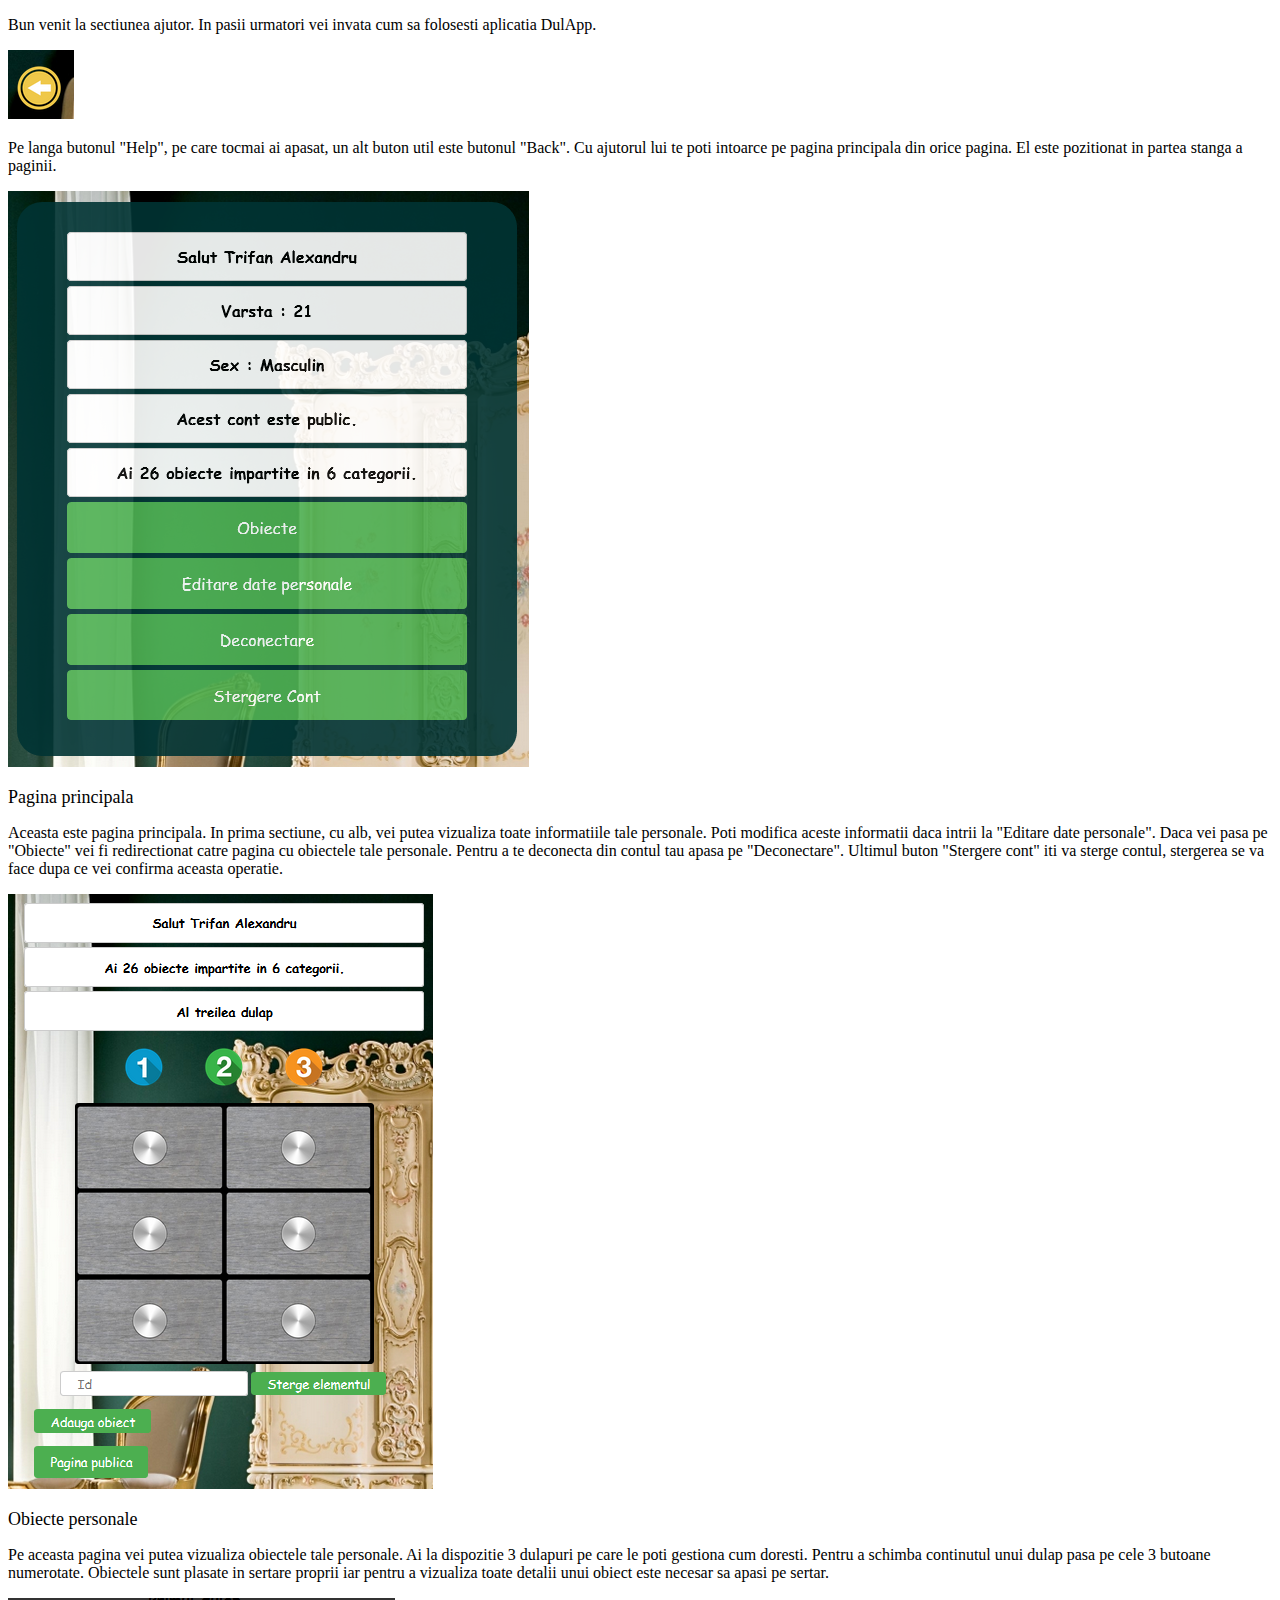
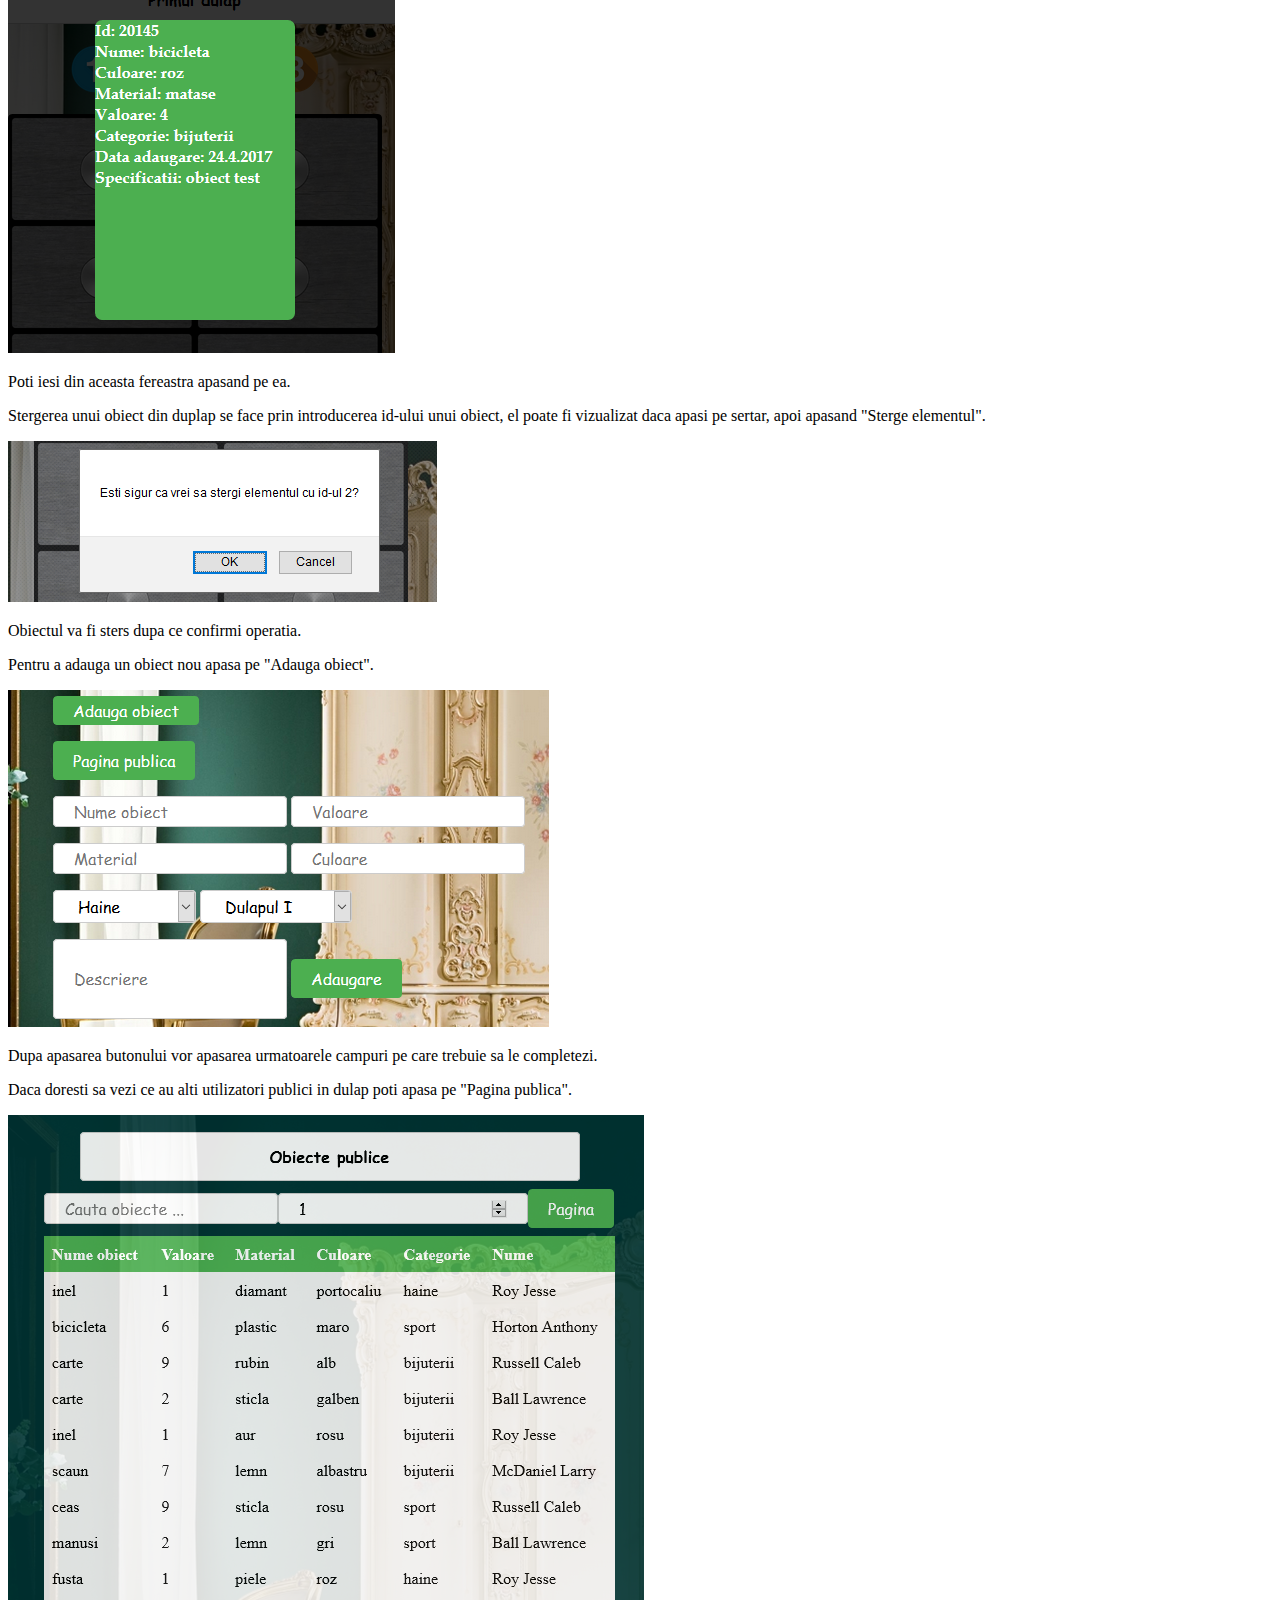
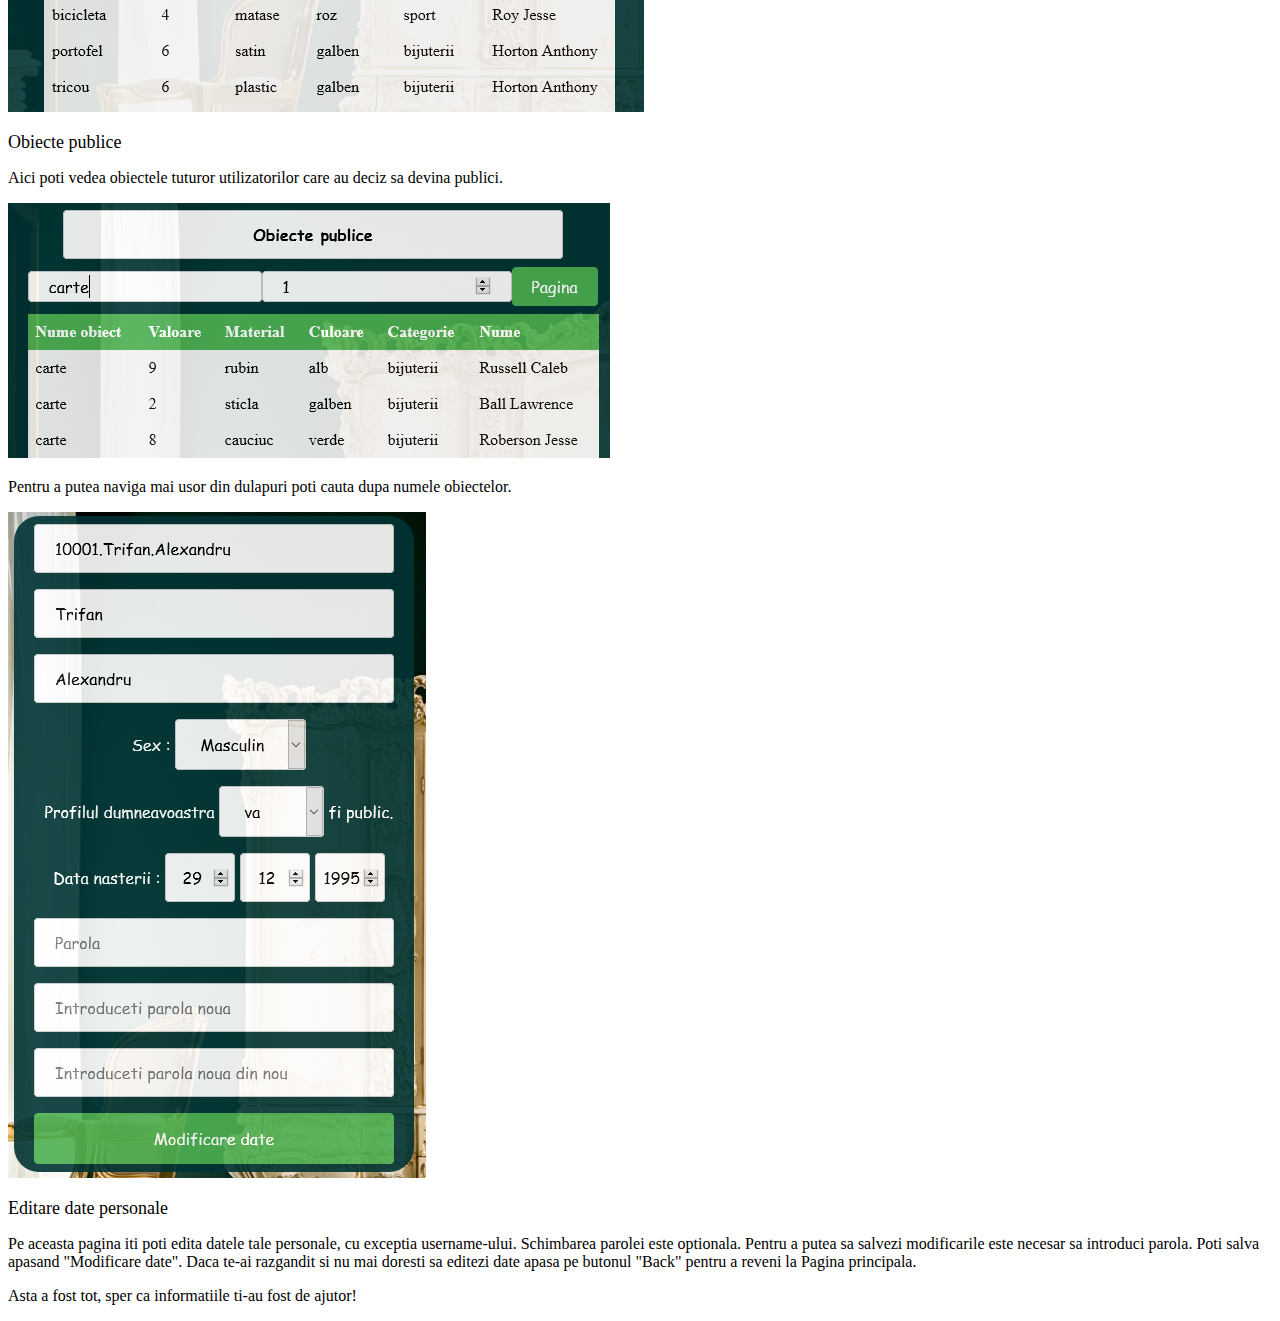
==== help.html @ 20a94efe "Add files via upload" ====
<!DOCTYPE html>
<html>
<head>
<title>Help</title>
<link rel="icon" type="image/png" href="image/icon.png">
<link rel="stylesheet" type="text/css" href="css/login.css">
</head>
<body>
<div id="body">
<p>Bun venit la sectiunea ajutor. In pasii urmatori vei invata cum sa folosesti aplicatia DulApp.</p>
<div>
<img src="image/bback.png">
<p>Pe langa butonul "Help", pe care tocmai ai apasat, un alt buton util este butonul "Back". Cu ajutorul lui te poti intoarce pe pagina principala din orice pagina. El este pozitionat in partea stanga a paginii. </p>
</div>
<div>
<img src="image/info.png">
<p><font size="4">Pagina principala</font><br></p>
<p>Aceasta este pagina principala. In prima sectiune, cu alb, vei putea vizualiza toate informatiile tale personale. Poti modifica aceste informatii daca intrii la "Editare date personale". Daca vei pasa pe "Obiecte" vei fi redirectionat catre pagina cu obiectele tale personale. Pentru a te deconecta din contul tau apasa pe "Deconectare". Ultimul buton "Stergere cont" iti va sterge contul, stergerea se va face dupa ce vei confirma aceasta operatie.</p>
</div>
<div>
<img src="image/detalii.png">
<p><font size="4">Obiecte personale</font><br></p>
<p>Pe aceasta pagina vei putea vizualiza obiectele tale personale. Ai la dispozitie 3 dulapuri pe care le poti gestiona cum doresti. Pentru a schimba continutul unui dulap pasa pe cele 3 butoane numerotate. Obiectele sunt plasate in sertare proprii iar pentru a vizualiza toate detalii unui obiect este necesar sa apasi pe sertar. </p>
<img src="image/detaliiob.png">
<p>Poti iesi din aceasta fereastra apasand pe ea.</p>
<p>Stergerea unui obiect din duplap se face prin introducerea id-ului unui obiect, el poate fi vizualizat daca apasi pe sertar, apoi apasand "Sterge elementul".</p>
<img src="image/confirma.png">
<p>Obiectul va fi sters dupa ce confirmi operatia.</p>
<p>Pentru a adauga un obiect nou apasa pe "Adauga obiect".</p>
<img src="image/adaugaob.png">
<p>Dupa apasarea butonului vor apasarea urmatoarele campuri pe care trebuie sa le completezi.</p>
<p>Daca doresti sa vezi ce au alti utilizatori publici in dulap poti apasa pe "Pagina publica".</p>
</div>
<div>
<img src="image/obpub.png">
<p><font size="4">Obiecte publice</font><br></p>
<p>Aici poti vedea obiectele tuturor utilizatorilor care au deciz sa devina publici. </p>
<img src="image/cautare.png">
<p>Pentru a putea naviga mai usor din dulapuri poti cauta dupa numele obiectelor.</p> 
</div>
<div>
<img src="image/modificare.png">
<p><font size="4">Editare date personale</font><br></p>
<p>Pe aceasta pagina iti poti edita datele tale personale, cu exceptia username-ului. Schimbarea parolei este optionala. Pentru a putea sa salvezi modificarile este necesar sa introduci parola. Poti salva apasand "Modificare date". Daca te-ai razgandit si nu mai doresti sa editezi date apasa pe butonul "Back" pentru a reveni la Pagina principala.</p>
</div>
<p>Asta a fost tot, sper ca informatiile ti-au fost de ajutor!</p>
</div>
</body>
</html>
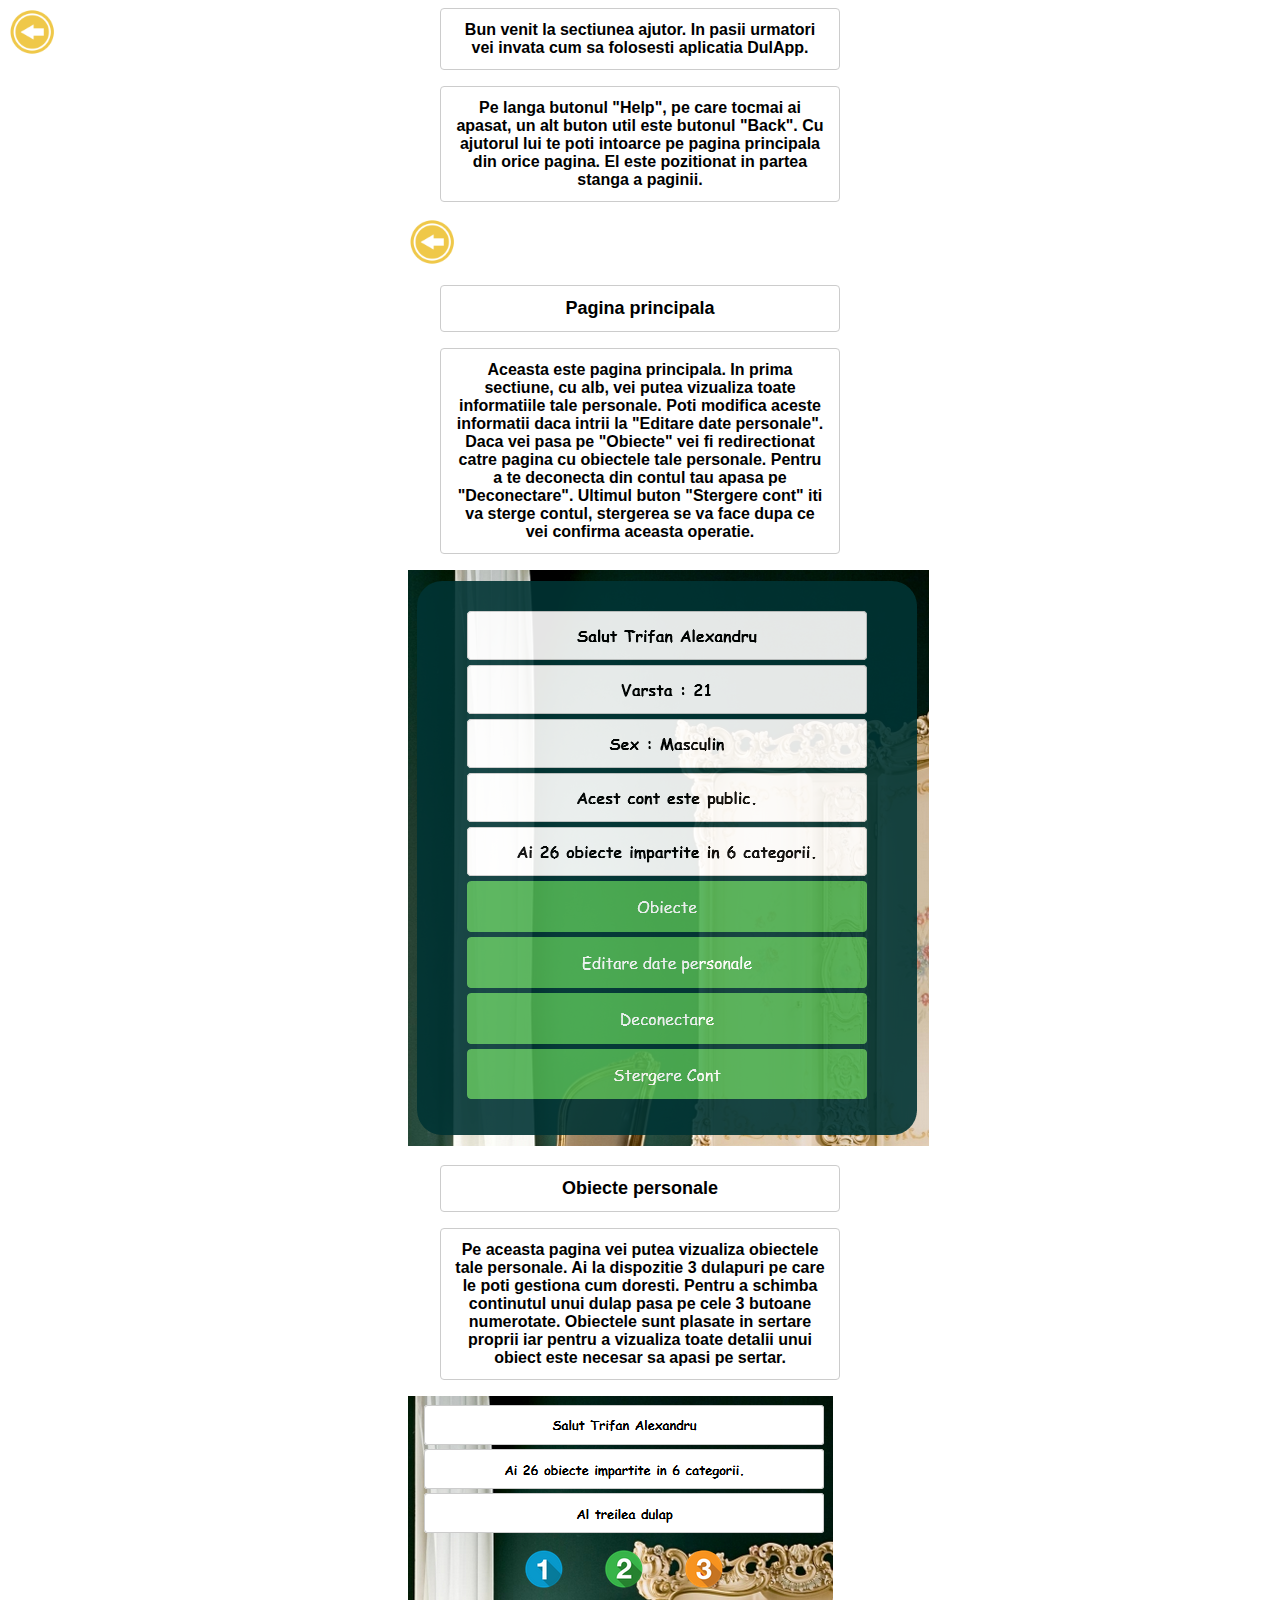
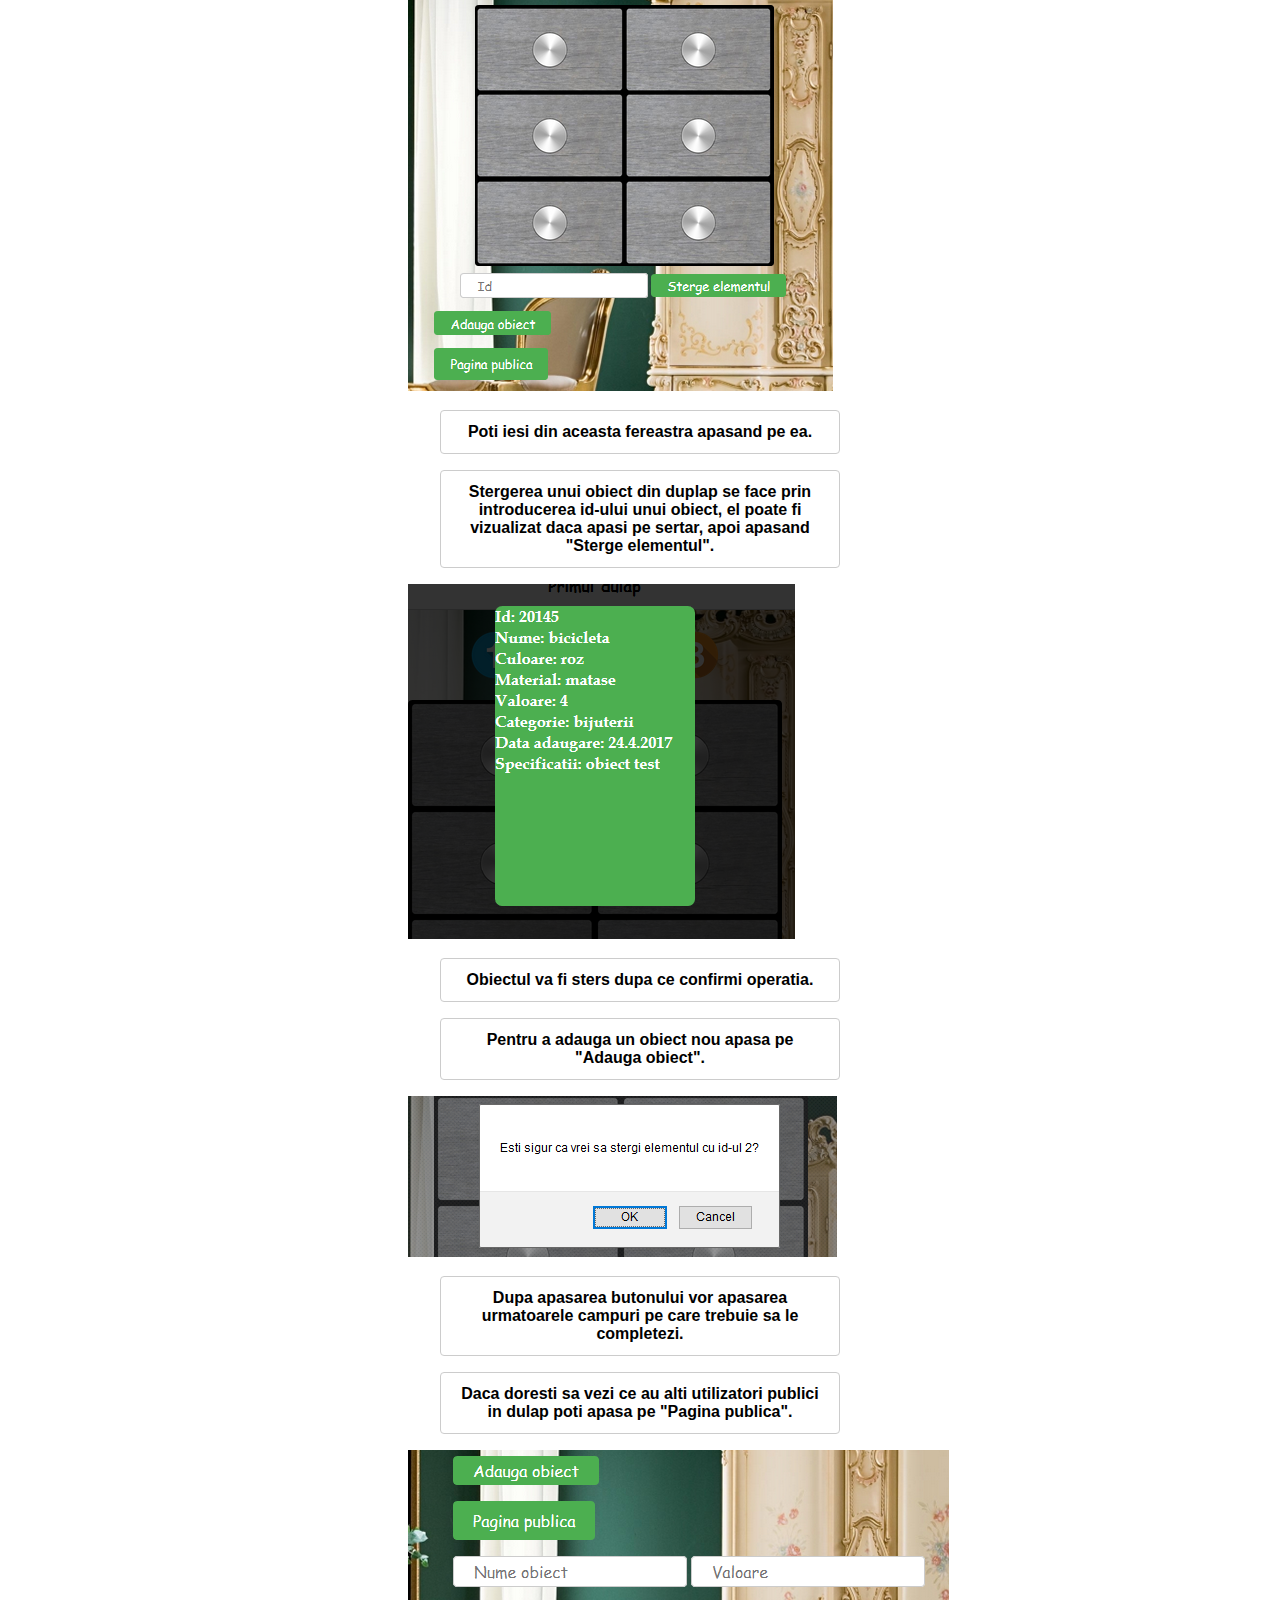
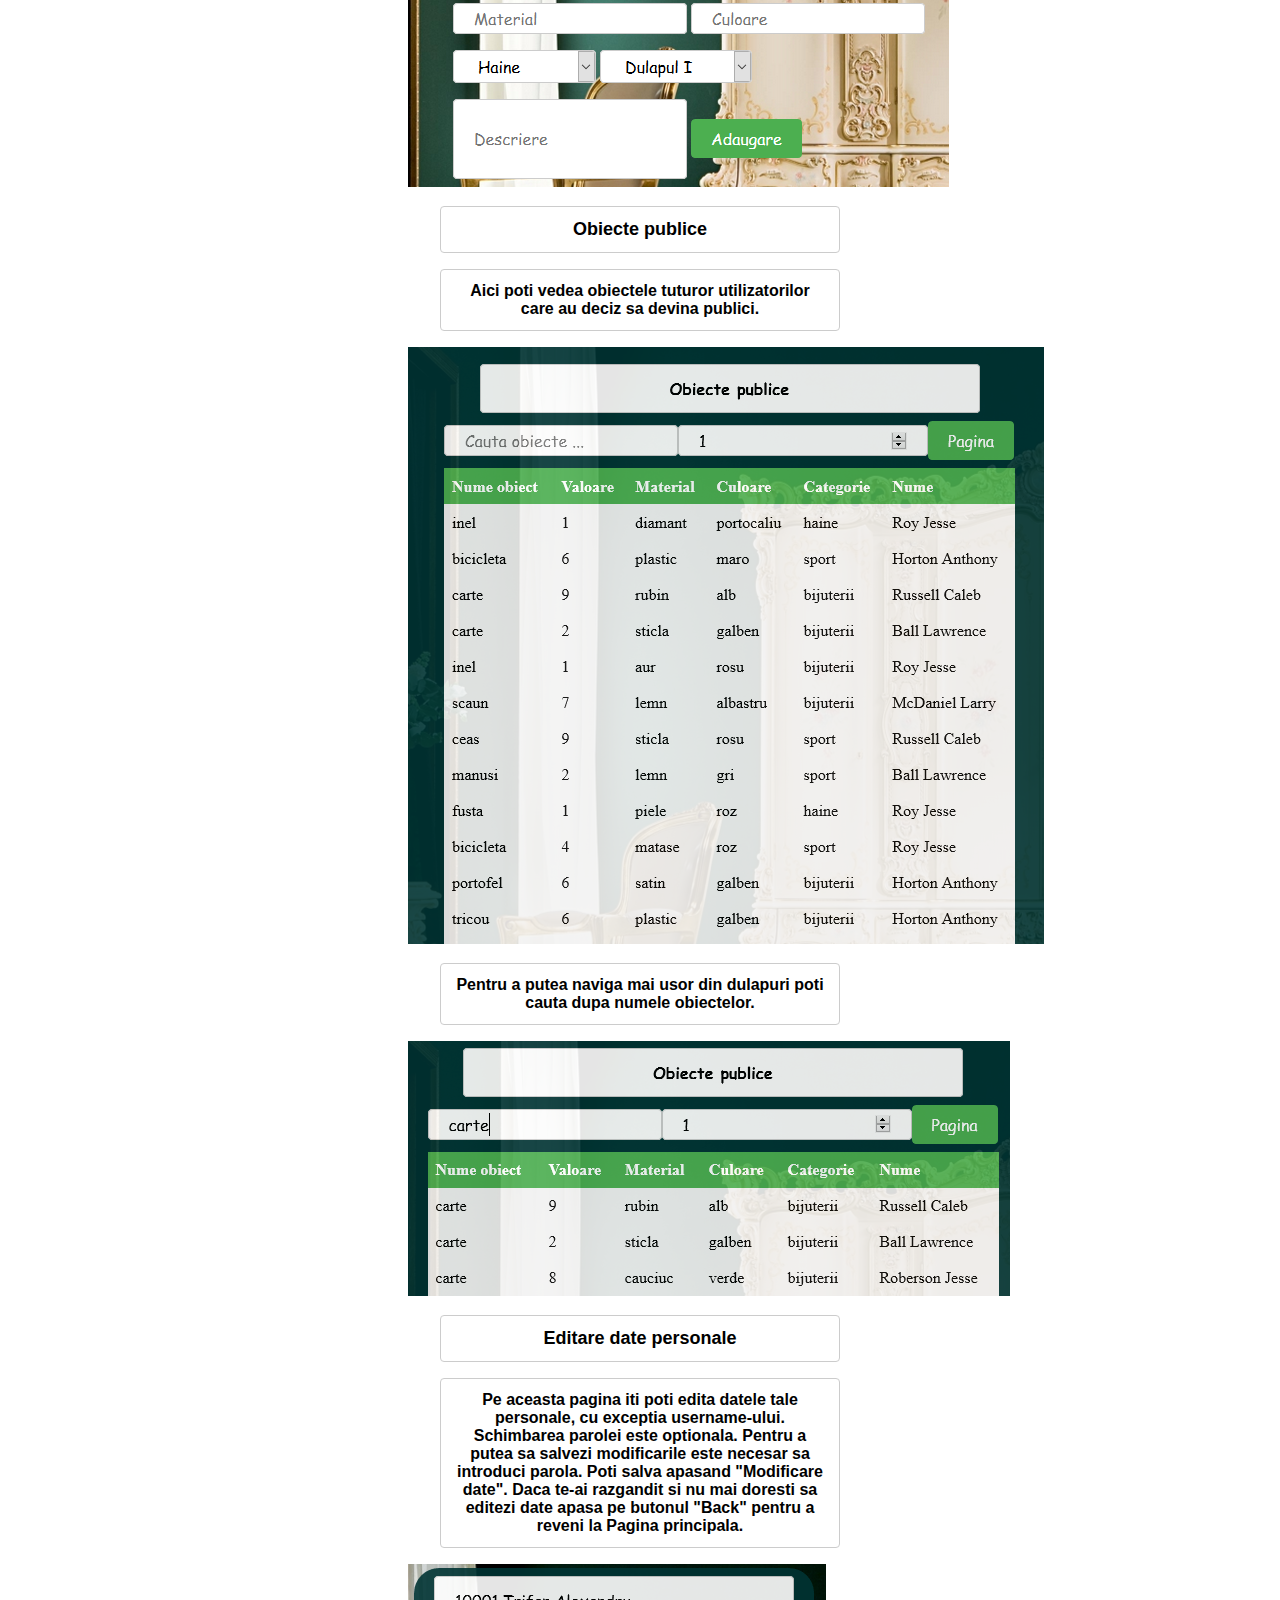
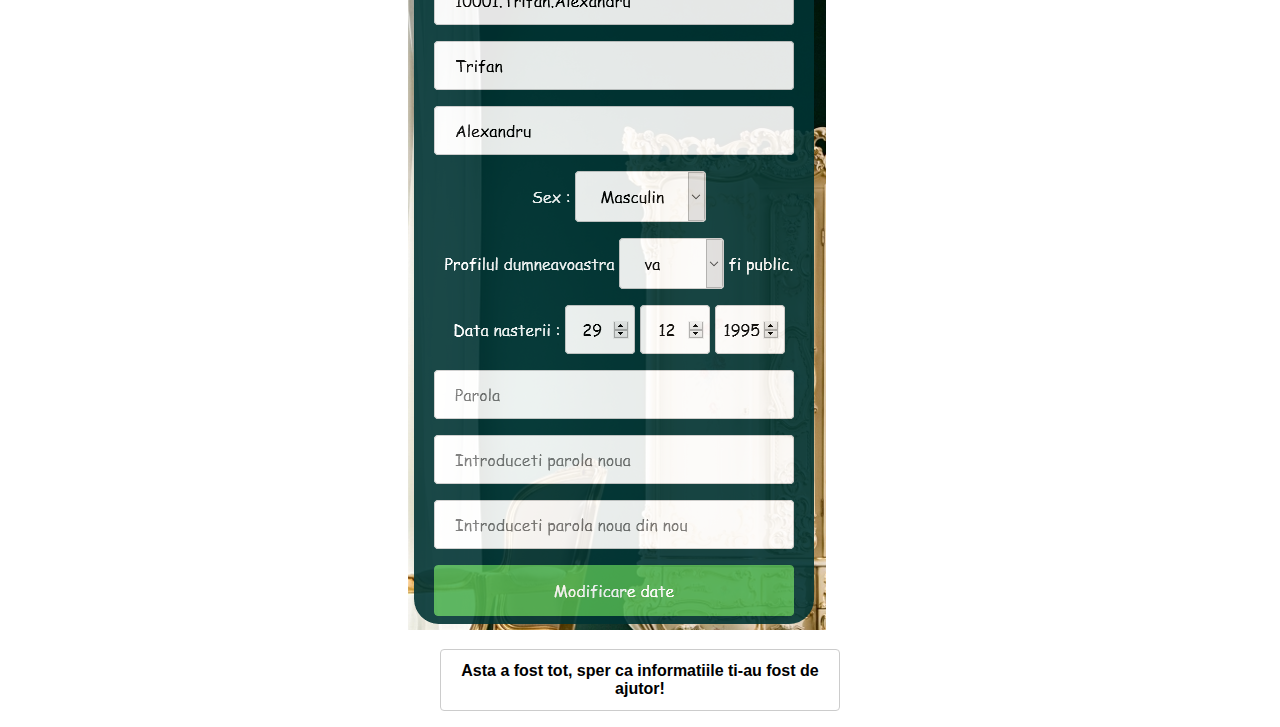
==== commit 8da51b8d: "Update-uri finale" ====
--- a/help.html
+++ b/help.html
@@ -3,45 +3,52 @@
 <head>
 <title>Help</title>
 <link rel="icon" type="image/png" href="image/icon.png">
-<link rel="stylesheet" type="text/css" href="css/login.css">
+<link rel="stylesheet" type="text/css" href="css/help.css">
 </head>
 <body>
 <div id="body">
+<div id="back" >
+		<form action="/DulApp/Login.php" method="post">
+		<input type="hidden" name="r" value=1>
+		<input type="image" src="image/back.png" alt="Submit"  width="48" height="48">
+		</form>
+</div>
 <p>Bun venit la sectiunea ajutor. In pasii urmatori vei invata cum sa folosesti aplicatia DulApp.</p>
 <div>
-<img src="image/bback.png">
+
 <p>Pe langa butonul "Help", pe care tocmai ai apasat, un alt buton util este butonul "Back". Cu ajutorul lui te poti intoarce pe pagina principala din orice pagina. El este pozitionat in partea stanga a paginii. </p>
+<img  src="image/back.png"  width="48" height="48">
 </div>
 <div>
-<img src="image/info.png">
 <p><font size="4">Pagina principala</font><br></p>
 <p>Aceasta este pagina principala. In prima sectiune, cu alb, vei putea vizualiza toate informatiile tale personale. Poti modifica aceste informatii daca intrii la "Editare date personale". Daca vei pasa pe "Obiecte" vei fi redirectionat catre pagina cu obiectele tale personale. Pentru a te deconecta din contul tau apasa pe "Deconectare". Ultimul buton "Stergere cont" iti va sterge contul, stergerea se va face dupa ce vei confirma aceasta operatie.</p>
+<img src="image/info.png">
 </div>
 <div>
-<img src="image/detalii.png">
 <p><font size="4">Obiecte personale</font><br></p>
 <p>Pe aceasta pagina vei putea vizualiza obiectele tale personale. Ai la dispozitie 3 dulapuri pe care le poti gestiona cum doresti. Pentru a schimba continutul unui dulap pasa pe cele 3 butoane numerotate. Obiectele sunt plasate in sertare proprii iar pentru a vizualiza toate detalii unui obiect este necesar sa apasi pe sertar. </p>
-<img src="image/detaliiob.png">
+<img src="image/detalii.png">
 <p>Poti iesi din aceasta fereastra apasand pe ea.</p>
 <p>Stergerea unui obiect din duplap se face prin introducerea id-ului unui obiect, el poate fi vizualizat daca apasi pe sertar, apoi apasand "Sterge elementul".</p>
-<img src="image/confirma.png">
+<img src="image/detaliiob.png">
 <p>Obiectul va fi sters dupa ce confirmi operatia.</p>
 <p>Pentru a adauga un obiect nou apasa pe "Adauga obiect".</p>
-<img src="image/adaugaob.png">
+<img src="image/confirma.png">
 <p>Dupa apasarea butonului vor apasarea urmatoarele campuri pe care trebuie sa le completezi.</p>
 <p>Daca doresti sa vezi ce au alti utilizatori publici in dulap poti apasa pe "Pagina publica".</p>
+<img src="image/adaugaob.png">
 </div>
 <div>
-<img src="image/obpub.png">
 <p><font size="4">Obiecte publice</font><br></p>
 <p>Aici poti vedea obiectele tuturor utilizatorilor care au deciz sa devina publici. </p>
+<img src="image/obpub.png">
+<p>Pentru a putea naviga mai usor din dulapuri poti cauta dupa numele obiectelor.</p> 
 <img src="image/cautare.png">
-<p>Pentru a putea naviga mai usor din dulapuri poti cauta dupa numele obiectelor.</p> 
 </div>
 <div>
-<img src="image/modificare.png">
 <p><font size="4">Editare date personale</font><br></p>
 <p>Pe aceasta pagina iti poti edita datele tale personale, cu exceptia username-ului. Schimbarea parolei este optionala. Pentru a putea sa salvezi modificarile este necesar sa introduci parola. Poti salva apasand "Modificare date". Daca te-ai razgandit si nu mai doresti sa editezi date apasa pe butonul "Back" pentru a reveni la Pagina principala.</p>
+<img src="image/modificare.png">
 </div>
 <p>Asta a fost tot, sper ca informatiile ti-au fost de ajutor!</p>
 </div>
--- a/css/help.css
+++ b/css/help.css
@@ -0,0 +1,46 @@
+body 
+{
+    background-image: url("../image/background1.jpg");
+    background-repeat: no-repeat;
+    background-attachment: fixed;
+	background-size: cover;
+}
+#body
+{
+	width=80%;
+	
+}
+p
+{
+	margin-left:auto;
+	margin-right:auto;
+	margin-top:5px;
+	width: 400px;
+    padding: 12px;
+	background-color: white ;
+    display: block;
+    border: 1px solid #ccc;
+    border-radius: 4px;
+    box-sizing: border-box;
+	font-family: "Comic Sans MS", cursive, sans-serif; 
+	font-size:16px;
+	font-weight: bold;
+	text-align: center;
+}
+#back
+{
+	width:100px;
+	float:left;
+}
+.img
+{
+	margin-bottom:15px;
+	width:100%;
+	height:400px;
+}
+img
+{
+	position:relative;
+	margin-bottom:10px;
+	margin-left:400px;
+}